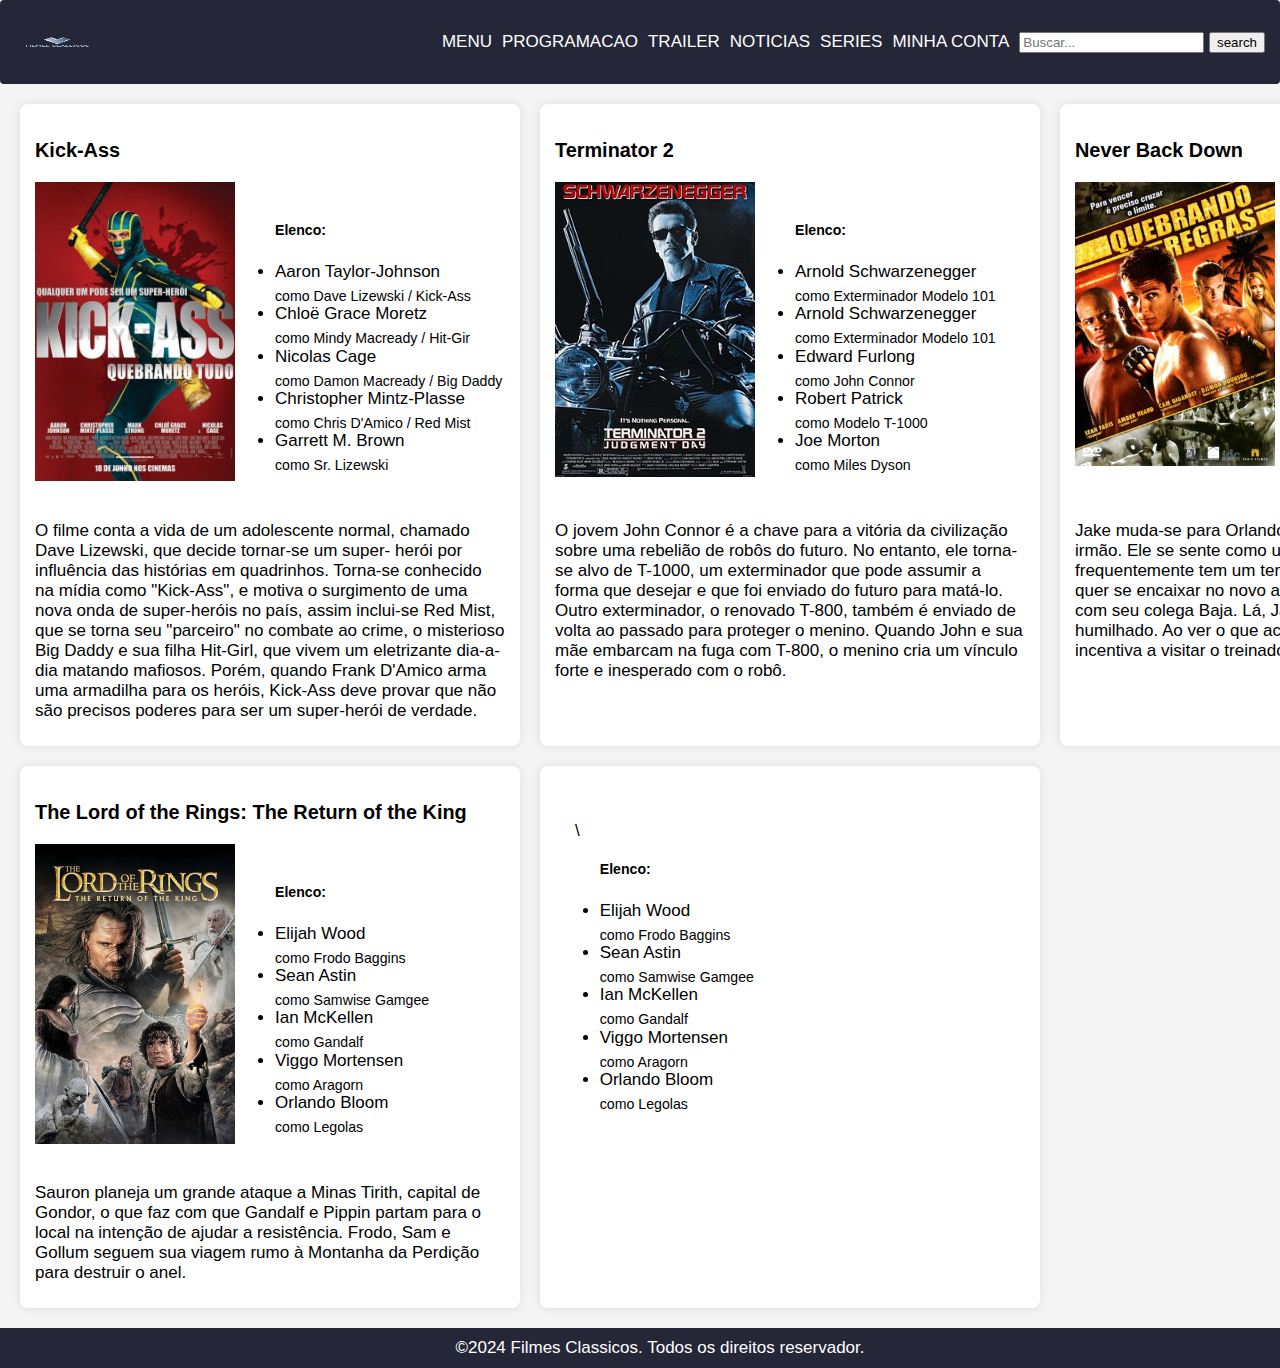
==== index.html @ 3a4e859a "html/css" ====
<!DOCTYPE html>
<html lang="pt=br">
<head>
    <meta charset="UTF-8">
    <meta name="viewport" content="width=device-width, initial-scale=1.0">
    <title>Filmes Classicos</title>
    <link rel="stylesheet" href="styles/styles.css">
</head>
<body>
    <header>
        <img src="images/logo-filmes-classicos.jpg" alt="logo-do-site" width="85">
        <ul>
            <li><a href="">MENU</a></li>
            <li><a href="">PROGRAMACAO</a></li>
            <li><a href="">TRAILER</a></li>
            <li><a href="">NOTICIAS</a></li>
            <li><a href="">SERIES</a></li>
            <li><a href="login.html">MINHA CONTA</a></li>
        </ul>
        <form  class="search" action="/search" method="get">
            <input class="box-search" type="text" placeholder="Buscar...">
            <button class="search-button" type="submit">search</button>
        </form>
    </header>

    <main>
        <article>
            <h3>Kick-Ass</h3>
            <div>
                <img src="images/kickass.jpg" alt="poster-kick-ass-filme" width="200">
                <div class="list">
                    <ul>
                        <h5>Elenco:</h5>
                        <li>Aaron Taylor-Johnson <br><sub>como Dave Lizewski / Kick-Ass </sub></li>
                        <li>Chloë Grace Moretz <br><sub>como Mindy Macready / Hit-Gir</sub></li>
                        <li>Nicolas Cage <br><sub>como Damon Macready / Big Daddy</sub></li>
                        <li>Christopher Mintz-Plasse <br><sub>como Chris D'Amico / Red Mist</sub></li>
                        <li>Garrett M. Brown <br><sub>como Sr. Lizewski</sub></li>
                    </ul>
                </div>
            </div>
            <p>O filme conta a vida de um adolescente normal, chamado Dave Lizewski, que decide tornar-se um super-
            herói por influência das histórias em quadrinhos. Torna-se conhecido na mídia como "Kick-Ass", e motiva
            o surgimento de uma nova onda de super-heróis no país, assim inclui-se Red Mist, que se torna seu "parceiro"
            no combate ao crime, o misterioso Big Daddy e sua filha Hit-Girl, que vivem um eletrizante dia-a-dia matando 
            mafiosos. Porém, quando Frank D'Amico arma uma armadilha para os heróis, Kick-Ass deve provar que não são precisos
            poderes para ser um super-herói de verdade.</p>
        </article>

        <article>
            <h3>Terminator 2</h3>
            <div>
                <div class="imagem">
                    <img src="images/Terminator2poster.jpg" alt="poster-terminator2-filme" width="200">
                </div>
                <div class="list">
                    <ul>
                        <h5>Elenco:</h5>
                        <li>Arnold Schwarzenegger <br><sub>como Exterminador Modelo 101</sub></li>
                        <li>Arnold Schwarzenegger <br><sub>como Exterminador Modelo 101</sub></li>
                        <li>Edward Furlong <br><sub>como John Connor</sub></li>
                        <li>Robert Patrick <br><sub>como Modelo T-1000</sub></li>
                        <li>Joe Morton <br><sub>como Miles Dyson</sub></li>
                    </ul>
                </div>
            </div>
            <p>O jovem John Connor é a chave para a vitória da civilização sobre uma rebelião de robôs do futuro.
            No entanto, ele torna-se alvo de T-1000, um exterminador que pode assumir a forma que desejar e que
            foi enviado do futuro para matá-lo. Outro exterminador, o renovado T-800, também é enviado de volta
            ao passado para proteger o menino. Quando John e sua mãe embarcam na fuga com T-800, o menino cria um
            vínculo forte e inesperado com o robô.</p>
        </article>

        <article>
            <h3>Never Back Down</h3>
            <div>
                <img src="images/neverbackdown.jpg" alt="postr-never-back-down-filme" width="200">
                <div class="list">
                    <ul>
                        <h5>Elenco:</h5>
                        <li>Sean Faris <br><sub>como Jake Tyler</sub></li>
                        <li>Cam Gigandet <br><sub>como Ryan McCarthy</sub></li>
                        <li>Amber Heard <br><sub>como Baja Miller</sub></li>
                        <li>Evan Peters <br><sub>como Max Cooperman</sub></li>
                        <li>Djimon Hounsou <br><sub>como Jean Roqua</sub></li>
                    </ul>
                </div>
            </div>
            <p>Jake muda-se para Orlando, na Flórida, com sua mãe e o irmão. Ele se sente como um estranho
            em sua nova escola e frequentemente tem um temperamento fora de controle. Jake quer se encaixar
            no novo ambiente e decide ir a uma festa com seu colega Baja. Lá, Jake é colocado em uma briga
            e humilhado. Ao ver o que aconteceu com Jake, outro colega o incentiva a visitar o treinador de
            artes marciais Jean Roqua.</p>
        </article>
        <article>
            <h3>The Lord of the Rings: The Return of the King</h3>
            <div>
                <img src="images/o-senhor-dos-aneis-o-retorno-do-rei.jpg" alt="poster-o-senhor-dos-aneis-o-retorno-do-reis-filme" width="200">
                <div class="list">
                    <ul>
                        <h5>Elenco:</h5>
                        <li>Elijah Wood <br><sub>como Frodo Baggins</sub></li>
                        <li>Sean Astin <br><sub>como Samwise Gamgee</sub></li>
                        <li>Ian McKellen <br><sub>como Gandalf</sub></li>
                        <li>Viggo Mortensen <br><sub>como Aragorn</sub></li>
                        <li>Orlando Bloom <br><sub>como Legolas</sub></li>
                    </ul>
                </div>
            </div>
            <p>Sauron planeja um grande ataque a Minas Tirith, capital de Gondor, o que faz com que Gandalf
            e Pippin partam para o local na intenção de ajudar a resistência.
            Frodo, Sam e Gollum seguem sua viagem rumo à Montanha da Perdição para destruir o anel.</p>
        </article>

        <article>
            <h3></h3>
            <div>
                <img src="" alt="">\
                <div class="list">
                    <ul>
                        <h5>Elenco:</h5>
                        <li>Elijah Wood <br><sub>como Frodo Baggins</sub></li>
                        <li>Sean Astin <br><sub>como Samwise Gamgee</sub></li>
                        <li>Ian McKellen <br><sub>como Gandalf</sub></li>
                        <li>Viggo Mortensen <br><sub>como Aragorn</sub></li>
                        <li>Orlando Bloom <br><sub>como Legolas</sub></li>
                    </ul>
            </div>
        </article>
    </main>

    <footer>
        <dd>&COPY;2024 Filmes Classicos. Todos os direitos reservador.</dd>
    </footer>
</body>
</html>
---- styles/styles.css ----
body {
    margin: 0;
    padding: 0;
    font-family: 'Roboto', sans-serif;
    background-color: #f4f4f4;
    font-size: 17px;
}

header {
    display: flex;
    justify-content: flex-start;
    align-items: center;
    background-color: #252638;
    border-radius: 4px;
    padding: 15px;
    color: white;
}

header img {
    margin-right: 15px;
    max-height: 30px;
}

header ul {
    list-style-type: none;
    display: flex;
    margin-left: auto;
}

header ul li {
    margin-right: 10px;
}

header ul li a {
    text-decoration: none;
    color: white;
}

main {
    display: grid;
    grid-template-columns: repeat(3, minmax(500px, 1fr)); /* Define três colunas com tamanho mínimo de 500px */
    gap: 20px;
    padding: 20px;
}

main article {
    border-radius: 8px;
    padding: 15px;
    box-shadow: 0 0 10px rgba(0, 0, 0, 0.1);
    background-color: white;
    display: flex;
    flex-direction: column;
}

article div {
    display: flex;
    align-items: flex-start; /* Alinha os itens da coluna no topo */
    margin-bottom: 10px;
}

article div img {
    max-width: 100%;
    height: auto;
    margin-right: 20px; /* Espaçamento entre a imagem e a lista */
}

article div .list {
    flex: 1; /* A lista ocupa todo o espaço disponível */
}

article div .list ul {
    list-style-type: disc;
    padding-left: 20px;
}

article p {
    margin: 10px 0;
}

footer {
    background-color: #252638;
    color: white;
    padding: 10px;
    text-align: center;
}
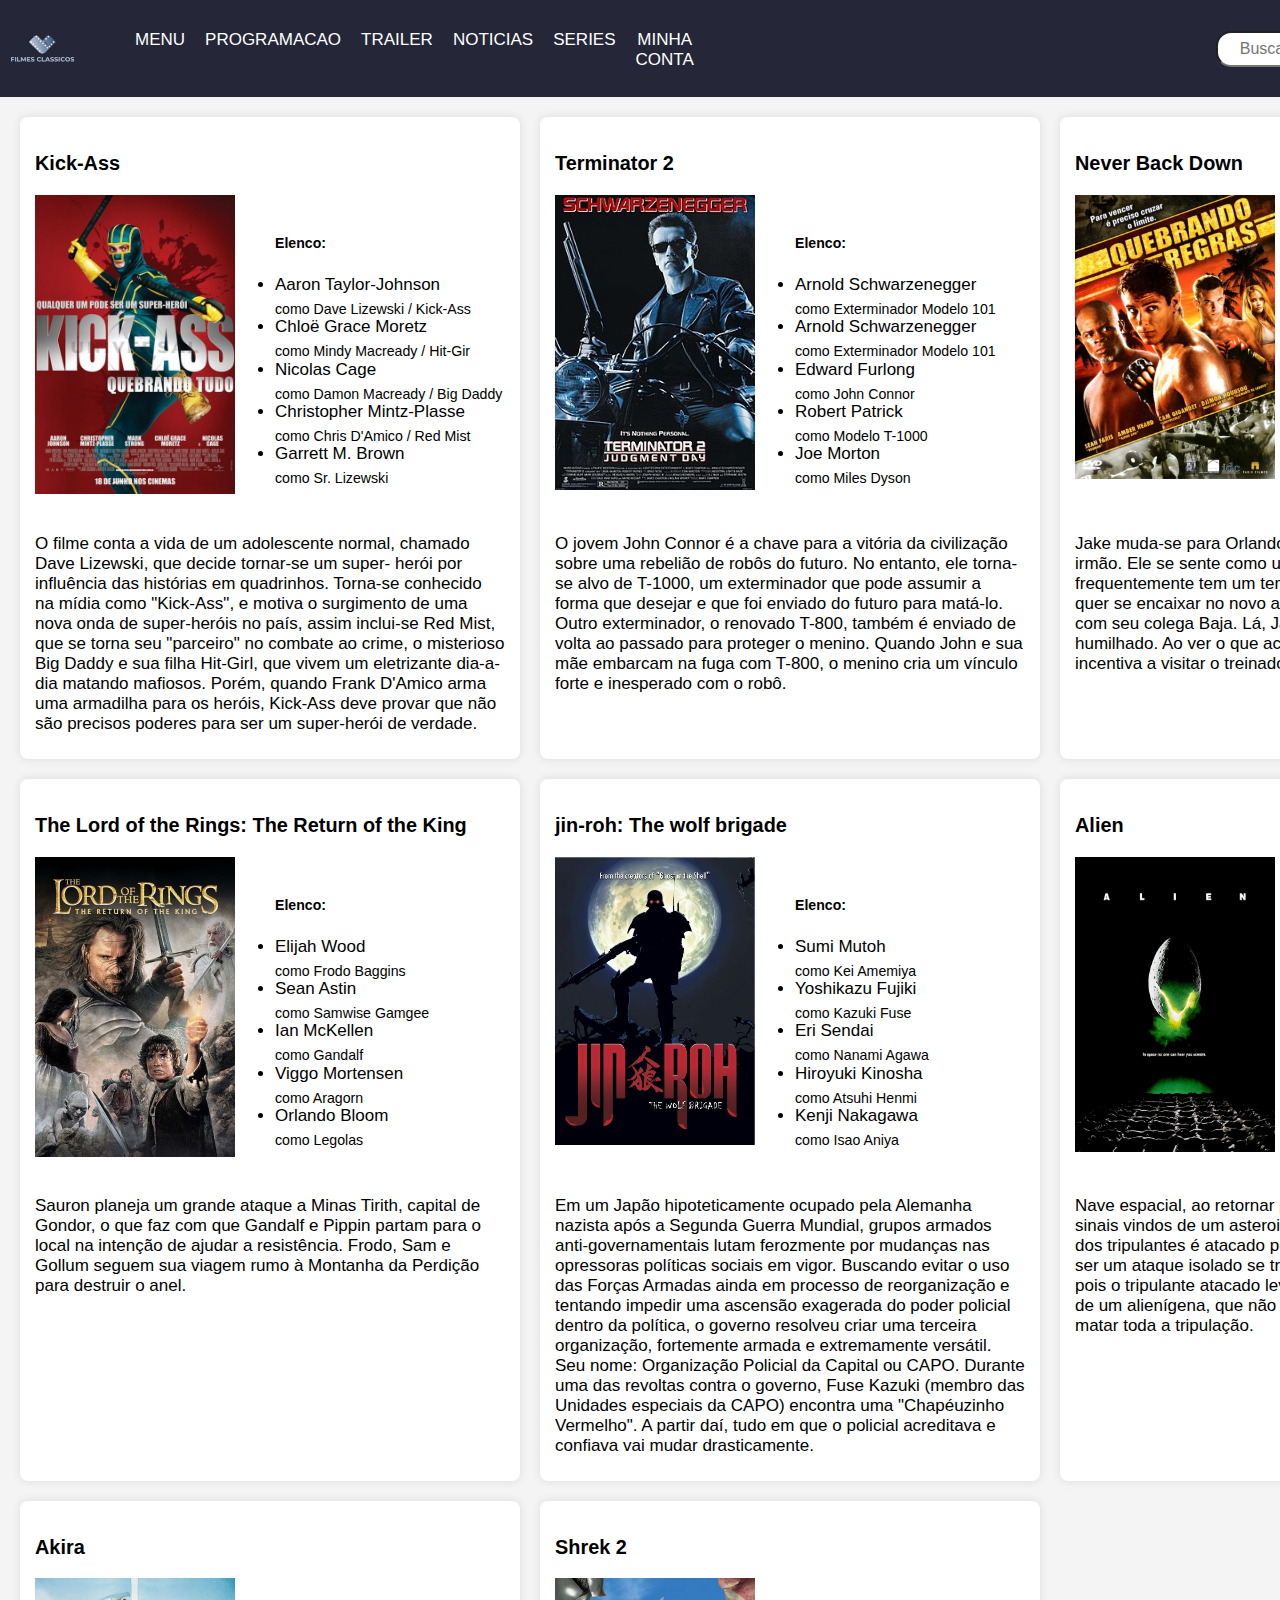
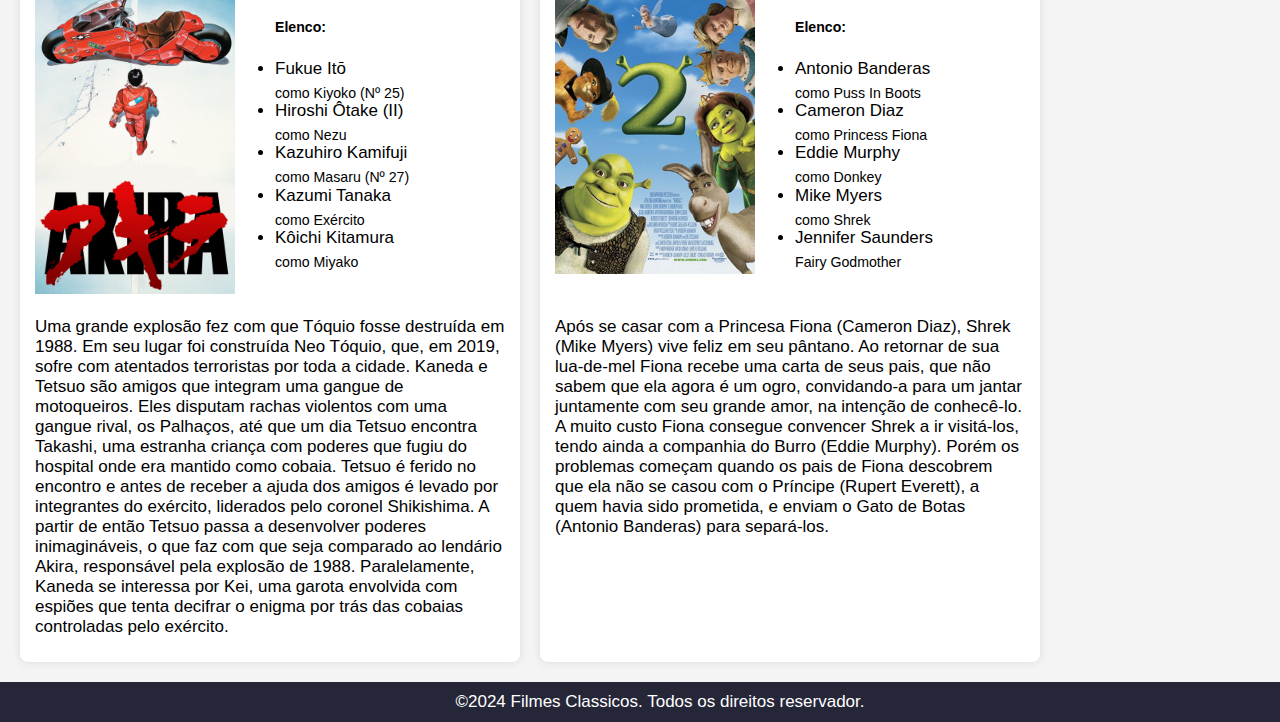
==== commit 12e2fc7c: "index" ====
--- a/index.html
+++ b/index.html
@@ -113,19 +113,95 @@
         </article>
 
         <article>
-            <h3></h3>
-            <div>
-                <img src="" alt="">\
-                <div class="list">
-                    <ul>
-                        <h5>Elenco:</h5>
-                        <li>Elijah Wood <br><sub>como Frodo Baggins</sub></li>
-                        <li>Sean Astin <br><sub>como Samwise Gamgee</sub></li>
-                        <li>Ian McKellen <br><sub>como Gandalf</sub></li>
-                        <li>Viggo Mortensen <br><sub>como Aragorn</sub></li>
-                        <li>Orlando Bloom <br><sub>como Legolas</sub></li>
-                    </ul>
-            </div>
+            <h3>jin-roh: The wolf brigade</h3>
+            <div>
+                <img src="images/jih-roh-poster.jpg" alt="poster-jih-roh-animacao-filme" width="200">
+                <div class="list">
+                    <ul>
+                        <h5>Elenco:</h5>
+                        <li>Sumi Mutoh <br><sub>como Kei Amemiya</sub></li>
+                        <li>Yoshikazu Fujiki <br><sub>como Kazuki Fuse</sub></li>
+                        <li>Eri Sendai <br><sub>como Nanami Agawa</sub></li>
+                        <li>Hiroyuki Kinosha <br><sub>como Atsuhi Henmi</sub></li>
+                        <li>Kenji Nakagawa <br><sub>como Isao Aniya</sub></li>
+                    </ul>
+                </div>
+            </div>
+            <p>Em um Japão hipoteticamente ocupado pela Alemanha nazista após a Segunda Guerra Mundial, grupos armados anti-governamentais lutam ferozmente por mudanças nas opressoras políticas sociais em vigor.
+            Buscando evitar o uso das Forças Armadas ainda em processo de reorganização e tentando impedir uma ascensão exagerada do poder policial dentro da política, o governo resolveu criar uma terceira organização, fortemente armada e extremamente versátil. Seu nome: Organização Policial da Capital ou CAPO.
+            Durante uma das revoltas contra o governo, Fuse Kazuki (membro das Unidades especiais da CAPO) encontra uma "Chapéuzinho Vermelho". A partir daí, tudo em que o policial acreditava e confiava vai mudar drasticamente.</p>
+        </article>
+
+        <article>
+            <h3>Alien</h3>
+            <div>
+                <img src="images/alien79poster.jpg" alt="poster-alien-poster-filme" width="200">
+                <div class="list">
+                    <ul>
+                        <h5>Elenco:</h5>
+                        <li>Sigourney Weaver <br><sub>como Ripley</sub></li>
+                        <li>Yaphet Kotto <br><sub>como Parker</sub></li>
+                        <li>Bolaji Badejo <br><sub>como Alien</sub></li>
+                        <li>Eddie Powell (I) <br><sub>como Alien</sub></li>
+                        <li>Harry Dean Stanton <br><sub>como Brett</sub></li>
+                    </ul>
+                </div>
+            </div>
+            <p>Nave espacial, ao retornar para a Terra, recebe estranhos sinais vindos de um asteroide. Ao investigarem o local, 
+            um dos tripulantes é atacado por um estranho ser. O que parecia ser um ataque isolado se transforma em um terror 
+            constante, pois o tripulante atacado levou para dentro da nave o embrião de um alienígena, que não para de crescer e tem como meta matar toda a tripulação.</p>
+        </article>
+
+        <article>
+            <h3>Akira</h3>
+            <div>
+                <img src="images/Akira_poster.jpg" alt="poster-akira-animacao-filme" width="200">
+                <div class="list">
+                    <ul>
+                        <h5>Elenco:</h5>
+                        <li>Fukue Itō <br><sub>como Kiyoko (Nº 25)</sub></li>
+                        <li>Hiroshi Ôtake (II) <br><sub>como Nezu</sub></li>
+                        <li>Kazuhiro Kamifuji <br><sub>como Masaru (Nº 27)</sub></li>
+                        <li>Kazumi Tanaka <br><sub>como Exército</sub></li>
+                        <li>Kôichi Kitamura <br><sub>como Miyako</sub></li>
+                    </ul>
+                </div>
+            </div>
+            <p>Uma grande explosão fez com que Tóquio fosse destruída em 1988. 
+            Em seu lugar foi construída Neo Tóquio, que, em 2019, sofre com 
+            atentados terroristas por toda a cidade. Kaneda e Tetsuo são amigos 
+            que integram uma gangue de motoqueiros. Eles disputam rachas violentos 
+            com uma gangue rival, os Palhaços, até que um dia Tetsuo encontra Takashi,
+            uma estranha criança com poderes que fugiu do hospital onde era mantido como 
+            cobaia. Tetsuo é ferido no encontro e antes de receber a ajuda dos amigos
+            é levado por integrantes do exército, liderados pelo coronel Shikishima.
+            A partir de então Tetsuo passa a desenvolver poderes inimagináveis, o que faz com que seja comparado ao lendário Akira, responsável pela explosão de 1988. Paralelamente, Kaneda se interessa por Kei, uma garota envolvida com espiões que tenta decifrar o enigma por trás das cobaias controladas pelo exército.
+            </p>
+        </article>
+
+        <article>
+            <h3>Shrek 2</h3>
+            <div>
+                <img src="images/Shrek_2_Poster.jpg" alt="poster-shrek2-animacao-filme" width="200">
+                <div class="list">
+                    <ul>
+                        <h5>Elenco:</h5>
+                        <li>Antonio Banderas <br><sub>como Puss In Boots</sub></li>
+                        <li>Cameron Diaz <br><sub>como Princess Fiona</sub></li>
+                        <li>Eddie Murphy <br><sub>como Donkey</sub></li>
+                        <li>Mike Myers <br><sub>como Shrek</sub></li>
+                        <li>Jennifer Saunders <br><sub>Fairy Godmother</sub></li>
+                    </ul>
+                </div>
+            </div>
+            <p>Após se casar com a Princesa Fiona (Cameron Diaz), Shrek (Mike Myers) vive feliz em seu pântano. 
+            Ao retornar de sua lua-de-mel Fiona recebe uma carta de seus pais, que não sabem que ela agora é
+            um ogro, convidando-a para um jantar juntamente com seu grande amor, na intenção de conhecê-lo. 
+            A muito custo Fiona consegue convencer Shrek a ir visitá-los, tendo ainda a companhia do Burro 
+            (Eddie Murphy). Porém os problemas começam quando os pais de Fiona descobrem que ela não se casou 
+            com o Príncipe (Rupert Everett), a quem havia sido prometida, e enviam o Gato de Botas (Antonio Banderas)
+            para separá-los.
+        </p>
         </article>
     </main>
 
--- a/styles/styles.css
+++ b/styles/styles.css
@@ -8,33 +8,49 @@
 
 header {
     display: flex;
-    justify-content: flex-start;
+    background-color: #252638;
+    height: 100%;
+    color: white;
     align-items: center;
-    background-color: #252638;
-    border-radius: 4px;
-    padding: 15px;
-    color: white;
-}
-
-header img {
-    margin-right: 15px;
-    max-height: 30px;
 }
 
 header ul {
     list-style-type: none;
-    display: flex;
-    margin-left: auto;
+    display: inline-flex;
+    margin-top: 20px;
 }
 
 header ul li {
     margin-right: 10px;
+    text-align: center;
+    margin: 10px;
 }
 
 header ul li a {
     text-decoration: none;
     color: white;
 }
+
+.search {
+    display: inline-flex;
+    margin-left: 40%;
+}
+
+.box-search {
+    width: 270px;
+    height: 30px;
+    border-radius: 15px;
+    text-indent: 20px;
+    font-size: 16px;
+    margin-right: 7px;
+}
+
+.search-button {
+    width: 70px;
+    border-radius: 15px;
+    background-color: white
+}
+
 
 main {
     display: grid;
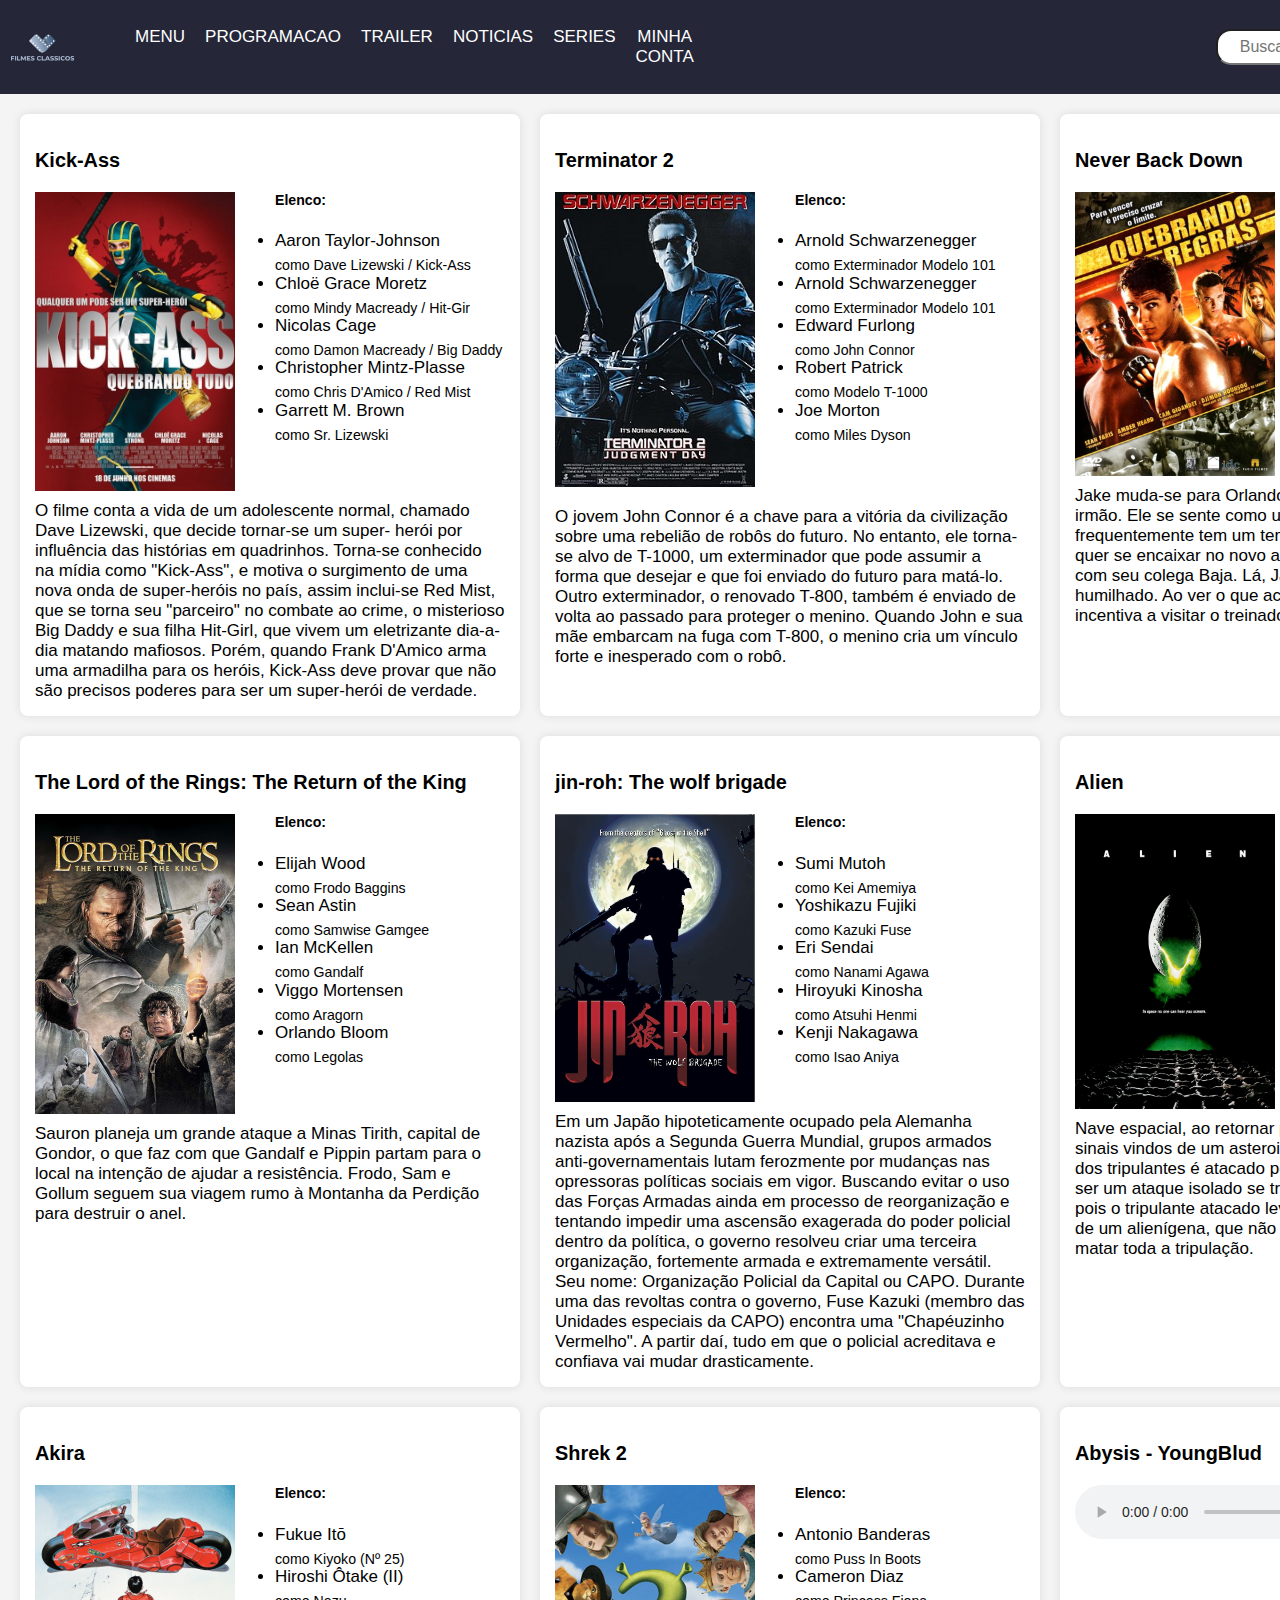
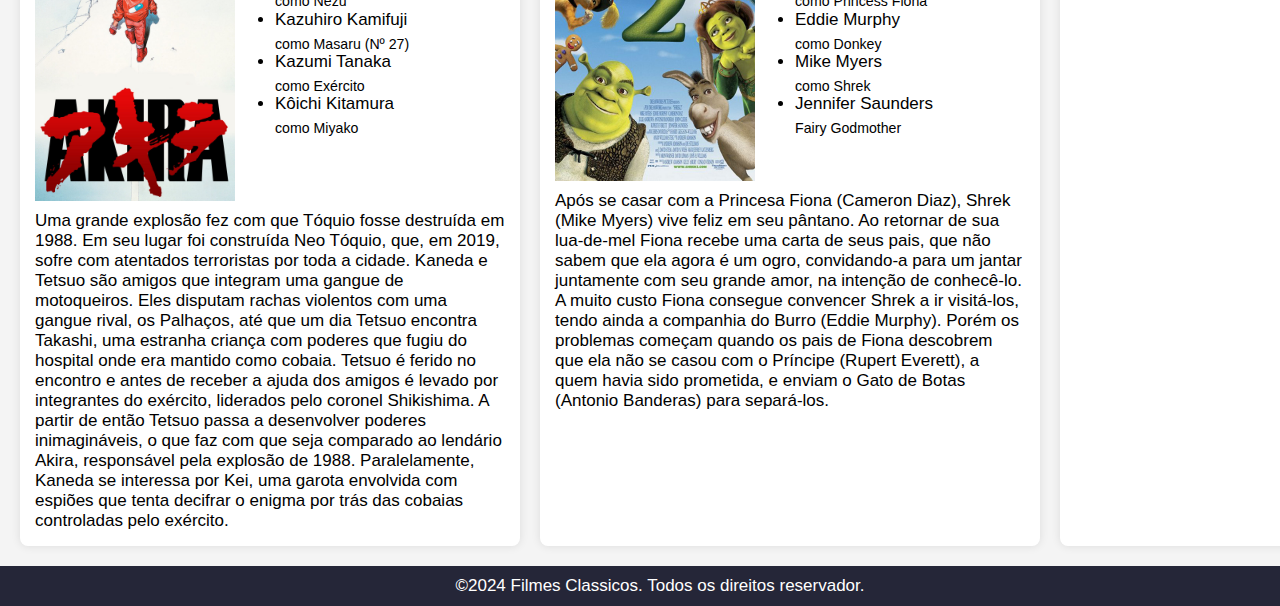
==== commit 6ba8defc: "Index" ====
--- a/index.html
+++ b/index.html
@@ -203,6 +203,11 @@
             para separá-los.
         </p>
         </article>
+
+        <article>
+            <h3>Abysis - YoungBlud</h3>
+            <audio controls src="audio/Abyss Abyss (osanime.com).mp3"> Abysis</audio>
+        </article>
     </main>
 
     <footer>
--- a/styles/styles.css
+++ b/styles/styles.css
@@ -9,7 +9,7 @@
 header {
     display: flex;
     background-color: #252638;
-    height: 100%;
+    width: 100%;
     color: white;
     align-items: center;
 }
@@ -17,7 +17,6 @@
 header ul {
     list-style-type: none;
     display: inline-flex;
-    margin-top: 20px;
 }
 
 header ul li {
@@ -29,6 +28,10 @@
 header ul li a {
     text-decoration: none;
     color: white;
+}
+
+h5 {
+    margin-top: 0;
 }
 
 .search {
@@ -87,10 +90,12 @@
 article div .list ul {
     list-style-type: disc;
     padding-left: 20px;
+    margin-top: 0;
 }
 
 article p {
-    margin: 10px 0;
+    margin: 0;
+    font-size: 1.0em;
 }
 
 footer {
